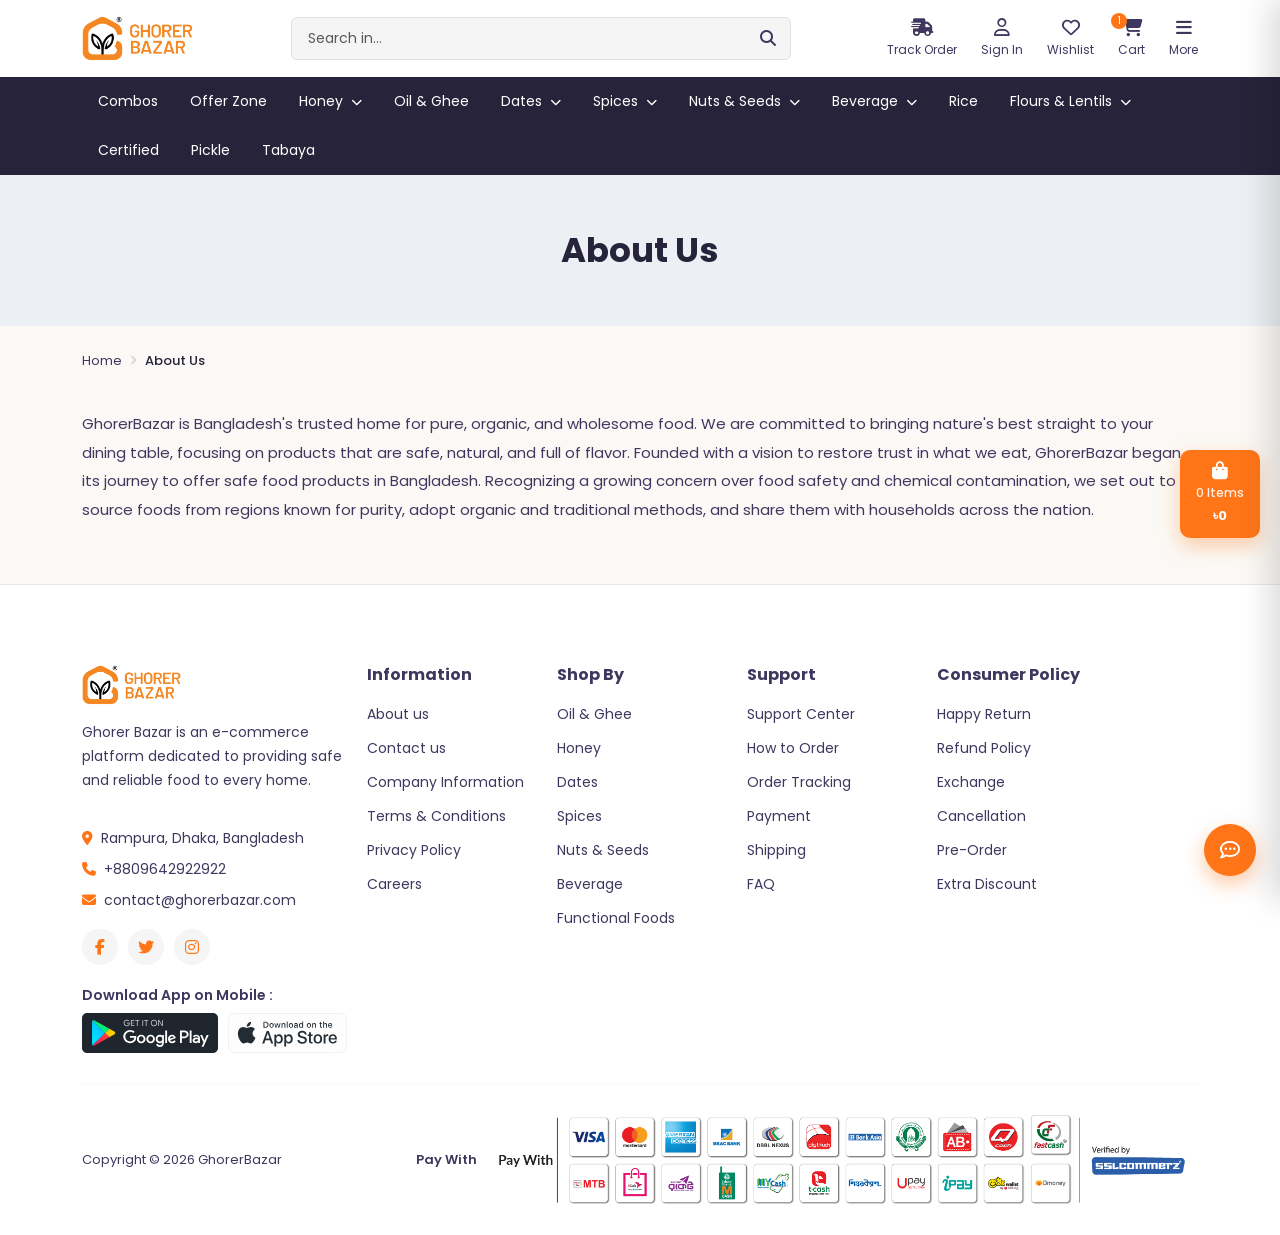
==== about.html @ 3d77c543 "Update footer links and add Terms & Conditions page - Updated footer and product details page to lin" ====
<!DOCTYPE html>
<html lang="en">

<head>

    <meta charset="UTF-8">
    <meta name="viewport" content="width=device-width, initial-scale=1.0">
    <title>GhorerBazar - Organic Food Store"</title>
    <link rel="icon" href="asset/images/logo/favicon.png" type="image/x-icon">


    <!-- ========================================
         Bootstrap CSS
    ========================================= -->

    <link rel="stylesheet" href="asset/css/bootstrap.min.css">


    <!-- ========================================
         Google Font
    ========================================= -->

    <link rel="stylesheet" href="asset/css/font.css">


    <!-- ========================================
         Font Awesome
    ========================================= -->

    <link rel="stylesheet" href="asset/css/all.min.css">


    <!-- ========================================
         Swiper CSS
    ========================================= -->

    <link rel="stylesheet" href="asset/css/swiper-bundle.min.css">



    <!-- ========================================
         Custom CSS
    ========================================= -->

    <link rel="stylesheet" href="asset/css/style.css">

</head>


<body>

    <!-- ========================================
       Header Section Start
    ========================================= -->
    <header class="site-header">

        <!-- Top Row: Logo + Search + Icons -->
        <div class="header-top">
            <div class="container">
                <div class="d-flex align-items-center justify-content-between flex-wrap gap-3 py-3">

                    <!-- Logo -->
                    <a href="index.html" class="logo d-flex align-items-center gap-2">
                        <img src="asset/images/logo/logo.png" alt="Ghorer Bazar Logo" height="45">
                    </a>

                    <!-- Search Bar -->
                    <div class="search-box flex-grow-1">
                        <form class="d-flex">
                            <input type="text" class="form-control" placeholder="Search in...">
                            <button type="submit" class="search-btn">
                                <i class="fa-solid fa-magnifying-glass"></i>
                            </button>
                        </form>
                    </div>

                    <!-- Icon Links -->
                    <div class="header-icons d-flex align-items-center gap-4">

                        <a href="track-order.html" class="icon-link">
                            <i class="fa-solid fa-truck-fast"></i>
                            <span>Track Order</span>
                        </a>

                        <a href="login.html" class="icon-link">
                            <i class="fa-regular fa-user"></i>
                            <span>Sign In</span>
                        </a>

                        <a href="wishlist.html" class="icon-link">
                            <i class="fa-regular fa-heart"></i>
                            <span>Wishlist</span>
                        </a>

                        <a href="cart.html" class="icon-link position-relative">
                            <i class="fa-solid fa-cart-shopping"></i>
                            <span class="cart-count">1</span>
                            <span>Cart</span>
                        </a>

                        <div class="icon-link-dropdown">
                            <a href="#" class="icon-link">
                                <i class="fa-solid fa-bars"></i>
                                <span>More</span>
                            </a>
                            <ul class="more-dropdown-list">
                                <li><a href="about.html">About Us</a></li>
                                <li><a href="faq.html">FAQs</a></li>
                                <li><a href="contact.html">Contact Us</a></li>
                                <li><a href="careers.html">Careers</a></li>
                                <li><a href="tel:8809642922922"><i class="fa-solid fa-phone"></i> Call Us</a></li>
                                <li><a href="https://api.whatsapp.com/send"><i class="fa-brands fa-whatsapp"></i>
                                        WhatsApp</a></li>
                            </ul>
                        </div>

                    </div>

                </div>
            </div>
        </div>

        <!-- Bottom Row: Category Navigation -->
        <nav class="header-nav">
            <div class="container">
                <ul class="nav-menu d-flex align-items-center flex-wrap">

                    <li><a href="combos.html">Combos</a></li>
                    <li><a href="offer-zone.html">Offer Zone</a></li>

                    <li class="dropdown">
                        <a href="honey.html">Honey <i class="fa-solid fa-chevron-down"></i></a>
                        <ul class="dropdown-list">
                            <li><a href="#">Sundarban Honey</a></li>
                            <li><a href="#">Black Seed Honey</a></li>
                            <li><a href="#">Lychee Flower Honey</a></li>
                            <li><a href="#">Sidr Honey</a></li>
                        </ul>
                    </li>

                    <li><a href="oil-ghee.html">Oil & Ghee</a></li>

                    <li class="dropdown">
                        <a href="dates.html">Dates <i class="fa-solid fa-chevron-down"></i></a>
                        <ul class="dropdown-list">
                            <li><a href="#">Medjool</a></li>
                            <li><a href="#">Sukkari</a></li>
                            <li><a href="#">Ajwa</a></li>
                        </ul>
                    </li>

                    <li class="dropdown">
                        <a href="spices.html">Spices <i class="fa-solid fa-chevron-down"></i></a>
                        <ul class="dropdown-list">
                            <li><a href="#">Whole Spices</a></li>
                            <li><a href="#">Basic Spices</a></li>
                        </ul>
                    </li>

                    <li class="dropdown">
                        <a href="nuts-seeds.html">Nuts & Seeds <i class="fa-solid fa-chevron-down"></i></a>
                        <ul class="dropdown-list">
                            <li><a href="#">Nuts</a></li>
                            <li><a href="#">Seeds</a></li>
                        </ul>
                    </li>

                    <li class="dropdown">
                        <a href="beverage.html">Beverage <i class="fa-solid fa-chevron-down"></i></a>
                        <ul class="dropdown-list">
                            <li><a href="#">Tea</a></li>
                            <li><a href="#">Coffee</a></li>
                        </ul>
                    </li>

                    <li><a href="rice.html">Rice</a></li>

                    <li class="dropdown">
                        <a href="flours-lentils.html">Flours & Lentils <i class="fa-solid fa-chevron-down"></i></a>
                        <ul class="dropdown-list">
                            <li><a href="#">Flours</a></li>
                            <li><a href="#">Lentils</a></li>
                        </ul>
                    </li>

                    <li><a href="certified.html">Certified</a></li>
                    <li><a href="pickle.html">Pickle</a></li>
                    <li><a href="tabaya.html">Tabaya</a></li>

                </ul>
            </div>
        </nav>

    </header>
    <!-- ========================================
       Header Section End
    ========================================= -->


  <!-- ========================================
         Main Section Start
    ========================================= -->

     <main>

        <!-- ========================================
       Page Title Banner Start
    ========================================= -->
        <div class="page-title-banner">
            <div class="container">
                <h1>About Us</h1>
            </div>
        </div>
        <!-- ========================================
       Page Title Banner End
    ========================================= -->


        <!-- ========================================
       Breadcrumb Start
    ========================================= -->
        <div class="breadcrumb-bar">
            <div class="container">
                <nav class="breadcrumb-nav">
                    <a href="index.html">Home</a>
                    <i class="fa-solid fa-angle-right"></i>
                    <span>About Us</span>
                </nav>
            </div>
        </div>
        <!-- ========================================
       Breadcrumb End
    ========================================= -->


        <!-- ========================================
       Contact Content Section Start
    ========================================= -->
        <section class="about-section">
            <div class="container">

                <p>GhorerBazar is Bangladesh's trusted home for pure, organic, and wholesome food. We are committed
                    to bringing nature's best straight to your dining table, focusing on products that are safe,
                    natural, and full of flavor. Founded with a vision to restore trust in what we eat, GhorerBazar
                    began its journey to offer safe food products in Bangladesh. Recognizing a growing concern over
                    food safety and chemical contamination, we set out to source foods from regions known for
                    purity, adopt organic and traditional methods, and share them with households across the
                    nation.</p>

            </div>
        </section>
        <!-- ========================================
       Contact Content Section End
    ========================================= -->

    </main>

    <!-- ========================================
         Main Section End
    ========================================= -->


    <!-- ========================================
         Footer Section Start
    ========================================= -->

    <footer class="site-footer">

        <div class="container">
            <div class="footer-main">
                <div class="row g-4">

                    <!-- Company Info -->
                    <div class="col-lg-3 col-md-6">
                        <div class="footer-widget">

                            <a href="index.html" class="footer-logo d-flex align-items-center gap-2">
                                <img src="asset/images/logo/logo.png" alt="Ghorer Bazar Logo" height="40">
                            </a>

                            <p>Ghorer Bazar is an e-commerce platform dedicated to providing safe and reliable food to
                                every home.</p>

                            <ul class="footer-contact">
                                <li><i class="fa-solid fa-location-dot"></i> Rampura, Dhaka, Bangladesh</li>
                                <li><i class="fa-solid fa-phone"></i> +8809642922922</li>
                                <li><i class="fa-solid fa-envelope"></i> contact@ghorerbazar.com</li>
                            </ul>

                            <div class="footer-social">
                                <a href="#"><i class="fa-brands fa-facebook-f"></i></a>
                                <a href="#"><i class="fa-brands fa-twitter"></i></a>
                                <a href="#"><i class="fa-brands fa-instagram"></i></a>
                            </div>

                            <div class="app-download">
                                <h4>Download App on Mobile :</h4>
                                <div class="app-download-links">
                                    <a href="#"><img src="asset/images/footer/google-play.svg" alt="Google Play"></a>
                                    <a href="#"><img src="asset/images/footer/app-store.svg" alt="App Store"></a>
                                </div>
                            </div>

                        </div>
                    </div>

                    <!-- Information -->
                    <div class="col-lg-2 col-md-6 col-6">
                        <div class="footer-widget">
                            <h4>Information</h4>
                            <ul>
                                <li><a href="about.html">About us</a></li>
                                <li><a href="contact.html">Contact us</a></li>
                                <li><a href="company-information.html">Company Information</a></li>
                                <li><a href="terms-conditions.html">Terms & Conditions</a></li>
                                <li><a href="privacy-policy.html">Privacy Policy</a></li>
                                <li><a href="careers.html">Careers</a></li>
                            </ul>
                        </div>
                    </div>

                    <!-- Shop By -->
                    <div class="col-lg-2 col-md-6 col-6">
                        <div class="footer-widget">
                            <h4>Shop By</h4>
                            <ul>
                                <li><a href="oil-ghee.html">Oil & Ghee</a></li>
                                <li><a href="honey.html">Honey</a></li>
                                <li><a href="dates.html">Dates</a></li>
                                <li><a href="spices.html">Spices</a></li>
                                <li><a href="nuts-seeds.html">Nuts & Seeds</a></li>
                                <li><a href="beverage.html">Beverage</a></li>
                                <li><a href="#">Functional Foods</a></li>
                            </ul>
                        </div>
                    </div>

                    <!-- Support -->
                    <div class="col-lg-2 col-md-6 col-6">
                        <div class="footer-widget">
                            <h4>Support</h4>
                            <ul>
                                <li><a href="#">Support Center</a></li>
                                <li><a href="#">How to Order</a></li>
                                <li><a href="track-order.html">Order Tracking</a></li>
                                <li><a href="#">Payment</a></li>
                                <li><a href="#">Shipping</a></li>
                                <li><a href="faq.html">FAQ</a></li>
                            </ul>
                        </div>
                    </div>

                    <!-- Consumer Policy -->
                    <div class="col-lg-3 col-md-6 col-6">
                        <div class="footer-widget">
                            <h4>Consumer Policy</h4>
                            <ul>
                                <li><a href="#">Happy Return</a></li>
                                <li><a href="#">Refund Policy</a></li>
                                <li><a href="#">Exchange</a></li>
                                <li><a href="#">Cancellation</a></li>
                                <li><a href="#">Pre-Order</a></li>
                                <li><a href="#">Extra Discount</a></li>
                            </ul>
                        </div>
                    </div>

                </div>
            </div>

            <hr class="footer-divider">

            <!-- Bottom Bar -->
            <div class="footer-bottom">
                <div class="d-flex align-items-center justify-content-between flex-wrap gap-3">

                    <p>Copyright &copy; 2026 GhorerBazar</p>

                    <div class="d-flex align-items-center gap-2 flex-wrap">
                        <span class="pay-with-text">Pay With</span>
                        <img src="asset/images/footer/sslcommerz.png" alt="Verified by SSLCommerz" class="ssl-badge">
                    </div>

                </div>
            </div>

        </div>

    </footer>

    <!-- ========================================
         Footer Section End
    ========================================= -->


    <!-- ========================================
     Floating Cart Summary (Trigger)
======================================== -->
    <div class="floating-cart" id="floatingCart">
        <button type="button" class="floating-cart-link" id="cartTriggerBtn">
            <i class="fa-solid fa-bag-shopping"></i>
            <span class="floating-cart-count" id="floatingCartCount">0 Items</span>
            <span class="floating-cart-total" id="floatingCartTotal">৳0.00</span>
        </button>
    </div>

    <!-- ========================================
     Cart Offcanvas Sidebar
======================================== -->
    <div class="cart-overlay" id="cartOverlay"></div>

    <div class="cart-offcanvas" id="cartOffcanvas">

        <div class="cart-offcanvas-header">
            <h3><i class="fa-solid fa-bag-shopping"></i> My Cart</h3>
            <button type="button" class="cart-close-btn" id="cartCloseBtn">
                <i class="fa-solid fa-xmark"></i>
            </button>
        </div>

        <div class="cart-offcanvas-body" id="cartItemsContainer">
            <!-- Cart items dynamically render hobe -->
        </div>

        <div class="cart-offcanvas-empty" id="cartEmptyState">
            <i class="fa-solid fa-bag-shopping"></i>
            <p>Your cart is empty</p>
            <span>Add some products to get started</span>
        </div>

        <div class="cart-offcanvas-footer" id="cartFooter">
            <div class="cart-subtotal-row">
                <span>Subtotal</span>
                <span id="cartSubtotal">৳0.00</span>
            </div>
            <a href="checkout.html" class="btn-checkout">Proceed to Checkout</a>
        </div>

    </div>

    <!-- ========================================
     Scroll To Top Button with Progress Ring
======================================== -->
    <button type="button" id="scroll-top" class="scroll-top-btn" aria-label="Scroll to top">
        <svg class="scroll-progress-ring" width="46" height="46" viewBox="0 0 46 46">
            <circle class="scroll-progress-ring__bg" cx="23" cy="23" r="20"></circle>
            <circle class="scroll-progress-ring__fill" cx="23" cy="23" r="20"></circle>
        </svg>
        <i class="fa-solid fa-arrow-up"></i>
    </button>


    <!-- ========================================
     Chat Widget (Message Section)
======================================== -->
    <div class="chat-widget closed" id="chatWidget">

        <!-- Welcome Popup Card -->
        <div class="chat-popup-card hidden" id="chatPopupCard">

            <div class="chat-popup-header">
                <div class="chat-popup-logo">
                    <img src="asset/images/logo/favicon.png" alt="Ghorer Bazar">
                </div>
            </div>

            <div class="chat-popup-body">
                <h3>আসসালামু আলাইকুম, ঘরেরবাজারে স্বাগতম।</h3>
                <p>আপনাকে কিভাবে সহযোগিতা করতে পারি?</p>
            </div>

            <a href="https://api.whatsapp.com/send" target="_blank" class="chat-popup-reply">
                <i class="fa-regular fa-comment-dots"></i>
                <div>
                    <span class="reply-title">মেসেজ করুন।</span>
                    <span class="reply-subtitle">Typically replies in 1 minutes</span>
                </div>
            </a>

            <div class="chat-popup-footer">
                Powered by <strong>Ghorer Bazar Chat</strong>
            </div>

        </div>

        <!-- Toggle Button -->
        <button type="button" class="chat-toggle-btn" id="chatToggleBtn" aria-label="Toggle chat">
            <i class="fa-solid fa-chevron-down chat-icon-close"></i>
            <i class="fa-regular fa-comment-dots chat-icon-open"></i>
        </button>

    </div>

    <!-- ========================================
       Swiper JS (age load korte hobe)
    ========================================= -->
    <script src="asset/js/swiper-bundle.min.js"></script>


    <!-- ========================================
       Bootstrap JS
    ========================================= -->
    <script src="asset/js/bootstrap.bundle.min.js"></script>


    <!-- ========================================
       Custom JS (shob shesh e - karon eta onno library gulo use kore)
    ========================================= -->
    <script src="asset/js/script.js"></script>


</body>

</html>
---- asset/css/font.css ----
@font-face {
    font-family: 'Poppins';
    src: url('../fonts/Poppins-Regular.ttf');
    font-weight: 400;
    font-style: normal;
}

@font-face {
    font-family: 'Poppins';
    src: url('../fonts/Poppins-Medium.ttf');
    font-weight: 500;
    font-style: normal;
}

@font-face {
    font-family: 'Poppins';
    src: url('../fonts/Poppins-SemiBold.ttf');
    font-weight: 600;
    font-style: normal;
}

@font-face {
    font-family: 'Poppins';
    src: url('../fonts/Poppins-Bold.ttf');
    font-weight: 700;
    font-style: normal;
}

@font-face {
    font-family: 'Poppins';
    src: url('../fonts/Poppins-ExtraBold.ttf');
    font-weight: 800;
    font-style: normal;
}
---- asset/css/style.css ----
/* ========================================
   Global Reset
======================================== */

*,
*::before,
*::after {
    margin: 0;
    padding: 0;
    box-sizing: border-box;
}


/* ========================================
   Root Variables
======================================== */

:root {
    --primary-color: #ff7518;
    --primary-hover: #e96810;

    --secondary-color: #40375f;
    --text-color: #40375f;

    --bg-light: #FBF9F5;
    --bg-dark: #27233a;

    --white-color: #ffffff;
    --light-color: #cecece;

    --border-color: #e8e8e8;

    --shadow-light: rgba(39, 35, 58, 0.05);

    --success-color: #4caf82;
    --danger-color: #ff4141;
    --bg-hover: #f5f5f5;
}


/* ========================================
   Body
======================================== */

body {
    font-family: "Poppins", sans-serif;
    background: var(--bg-light);
    color: var(--text-color);
}


/* ========================================
   Common Elements
======================================== */

a {
    text-decoration: none;
}

a:focus {
    text-decoration: none;
}

ul,
li {
    list-style: none;
    margin: 0;
    padding: 0;
}

h1,
h2,
h3,
h4,
h5,
h6,
p {
    font-size: 16px;
    margin: 0;
}

input,
input:focus {
    outline: none;
    border: none;
    box-shadow: none;
}

button,
.btn {
    outline: none;
    border: none;
}


/* ========================================
   Header Section
======================================== */

.site-header {
    position: relative;
    z-index: 100;
}

.header-top {
    background: var(--white-color);
}

.logo img {
    display: block;
}

/* Search Box */
.search-box {
    max-width: 500px;
}

.search-box form {
    position: relative;
    background: var(--bg-hover);
    border-radius: 6px;
}

.search-box .form-control {
    background: transparent;
    padding: 10px 45px 10px 16px;
    font-size: 14px;
}

.search-box .search-btn {
    position: absolute;
    right: 0;
    top: 0;
    height: 100%;
    width: 45px;
    background: transparent;
    color: var(--text-color);
}

/* Header Icons */
.icon-link {
    display: flex;
    flex-direction: column;
    align-items: center;
    gap: 4px;
    color: var(--text-color);
    font-size: 12px;
    white-space: nowrap;
}

.icon-link i {
    font-size: 18px;
}

.icon-link:hover {
    color: var(--primary-color);
}

.cart-count {
    position: absolute;
    top: -6px;
    right: 18px;
    background: var(--primary-color);
    color: var(--white-color);
    font-size: 10px;
    width: 16px;
    height: 16px;
    border-radius: 50%;
    display: flex;
    align-items: center;
    justify-content: center;
}

/* Bottom Nav */
.header-nav {
    background: var(--bg-dark);
}

.nav-menu li {
    position: relative;
}

.nav-menu li a {
    display: block;
    padding: 14px 16px;
    color: var(--white-color);
    font-size: 14px;
    font-weight: 400;
    transition: 0.2s;
}

.nav-menu li a:hover {
    color: var(--primary-color);
}

.nav-menu li a i {
    font-size: 11px;
    margin-left: 4px;
}

/* Dropdown */
.dropdown-list {
    position: absolute;
    top: 100%;
    left: 0;
    min-width: 200px;
    background: var(--white-color);
    box-shadow: 0 10px 20px var(--shadow-light);
    border-radius: 0 0 6px 6px;
    opacity: 0;
    visibility: hidden;
    transform: translateY(10px);
    transition: 0.25s;
    z-index: 10;
}

.dropdown:hover .dropdown-list {
    opacity: 1;
    visibility: visible;
    transform: translateY(0);
}

.dropdown-list li a {
    color: var(--text-color);
    padding: 10px 16px;
}

.dropdown-list li a:hover {
    background: var(--bg-hover);
    color: var(--primary-color);
}


/* More Icon Dropdown */
.icon-link-dropdown {
    position: relative;
}

.more-dropdown-list {
    position: absolute;
    top: 100%;
    right: 0;
    min-width: 180px;
    background: var(--white-color);
    box-shadow: 0 10px 20px var(--shadow-light);
    border-radius: 6px;
    opacity: 0;
    visibility: hidden;
    transform: translateY(10px);
    transition: 0.25s;
    z-index: 20;
    margin-top: 8px;
}

.icon-link-dropdown:hover .more-dropdown-list {
    opacity: 1;
    visibility: visible;
    transform: translateY(0);
}

.more-dropdown-list li a {
    display: block;
    padding: 10px 16px;
    color: var(--text-color);
    font-size: 13px;
}

.more-dropdown-list li a:hover {
    background: var(--bg-hover);
    color: var(--primary-color);
}

.more-dropdown-list li a i {
    margin-right: 6px;
    width: 14px;
}


/* Responsive */
@media (max-width: 991px) {
    .header-icons span {
        display: none;
    }

    .nav-menu {
        overflow-x: auto;
        flex-wrap: nowrap;
    }
}



/* ========================================
   Hero Section
======================================== */

.hero-section {
    padding: 24px 0;
}

.hero-swiper,
.side-banner {
    border-radius: 12px;
    overflow: hidden;
}

.hero-swiper .swiper-slide img,
.side-banner img {
    width: 100%;
    height: 100%;
    object-fit: cover;
    display: block;
}

.hero-swiper,
.side-banner {
    height: 380px;
}

/* Pagination Dots */
.hero-swiper .swiper-pagination-bullet {
    width: 8px;
    height: 8px;
    background: var(--white-color);
    opacity: 0.6;
}

.hero-swiper .swiper-pagination-bullet-active {
    opacity: 1;
    background: var(--primary-color);
    width: 22px;
    border-radius: 4px;
    transition: 0.25s;
}

/* Arrows */
.hero-swiper .swiper-button-prev,
.hero-swiper .swiper-button-next {
    width: 40px;
    height: 40px;
    background: rgba(255, 255, 255, 0.85);
    border-radius: 50%;
    color: var(--secondary-color);
}

.hero-swiper .swiper-button-prev::after,
.hero-swiper .swiper-button-next::after {
    font-size: 16px;
    font-weight: 700;
}

.hero-swiper .swiper-button-prev:hover,
.hero-swiper .swiper-button-next:hover {
    background: var(--primary-color);
    color: var(--white-color);
}

/* Responsive */
@media (max-width: 991px) {
    .hero-swiper {
        height: 280px;
    }

    .side-banner {
        height: 200px;
        margin-top: 12px;
    }
}

/* ========================================
   Featured Categories Section
======================================== */

.categories-section {
    padding: 40px 0;
}

.section-title {
    font-size: 28px;
    font-weight: 600;
    color: var(--secondary-color);
    margin-bottom: 30px;
}


/* Slider Wrapper */

.categories-slider-wrap {
    position: relative;
    width: 100%;
}


/* Swiper */

.categories-swiper {
    width: 100%;
    overflow: hidden;
    padding: 5px;
}


/* Category Card */

.category-card {
    display: flex;
    flex-direction: column;
    align-items: center;
    text-align: center;
    gap: 14px;
    width: 100%;
}

.category-img {
    width: 100%;
    aspect-ratio: 1 / 1;
    background: var(--white-color);
    border-radius: 16px;
    display: flex;
    align-items: center;
    justify-content: center;
    padding: 20px;
    box-shadow: 0 4px 14px var(--shadow-light);
    transition: all 0.25s ease;
}

.category-card:hover .category-img {
    transform: translateY(-4px);
    box-shadow: 0 10px 24px var(--shadow-light);
}

.category-img img {
    width: 100%;
    height: 100%;
    object-fit: contain;
}

.category-name {
    font-size: 15px;
    font-weight: 500;
    color: var(--text-color);
}


/* Navigation Buttons */

.cat-nav-btn {
    position: absolute;
    top: 50%;
    transform: translateY(-50%);
    width: 40px;
    height: 40px;
    border-radius: 50%;
    display: flex;
    align-items: center;
    justify-content: center;
    cursor: pointer;
    z-index: 50;
    transition: all 0.2s ease;
}

.categories-button-prev {
    left: 10px;
    background: var(--white-color);
    color: var(--secondary-color);
    box-shadow: 0 4px 14px var(--shadow-light);
}

.categories-button-next {
    right: 10px;
    background: var(--primary-color);
    color: var(--white-color);
    box-shadow: 0 4px 14px var(--shadow-light);
}

.categories-button-prev:hover {
    background: var(--primary-color);
    color: var(--white-color);
}

.categories-button-next:hover {
    background: var(--primary-hover);
}

.cat-nav-btn.swiper-button-disabled {
    opacity: 0.35;
    cursor: not-allowed;
    pointer-events: none;
}


/* Tablet */

@media (max-width: 991px) {

    .section-title {
        font-size: 24px;
        margin-bottom: 25px;
    }

    .categories-button-prev {
        left: 5px;
    }

    .categories-button-next {
        right: 5px;
    }

}


/* Mobile */

@media (max-width: 767px) {

    .categories-section {
        padding: 30px 0;
    }

    .section-title {
        font-size: 22px;
        margin-bottom: 20px;
    }

    .categories-swiper {
        padding: 3px;
    }

    .cat-nav-btn {
        display: none;
    }

    .category-img {
        padding: 15px;
        border-radius: 12px;
    }

    .category-name {
        font-size: 13px;
    }

}


/* Small Mobile */

@media (max-width: 479px) {

    .category-img {
        padding: 12px;
    }

    .category-name {
        font-size: 12px;
    }

}


/* ========================================
   Top Selling Products Section
======================================== */

.top-selling-section {
    padding: 20px 0 50px;
    background: var(--bg-light);
}

.top-selling-section .section-title {
    font-size: 28px;
    font-weight: 600;
    color: var(--secondary-color);
    margin-bottom: 30px;
}


/* Product Card */

.top-product-card {
    position: relative;
    width: 100%;
    min-height: 300px;
    background: var(--white-color);
    border-radius: 8px;
    display: flex;
    align-items: center;
    padding: 25px 30px;
    overflow: hidden;
    transition: all 0.3s ease;
}

.top-product-card:hover {
    transform: translateY(-3px);
    box-shadow: 0 8px 25px var(--shadow-light);
}


/* Best Selling Badge */

.best-selling {
    position: absolute;
    top: 0;
    right: 0;
    background: var(--danger-color);
    color: var(--white-color);
    font-size: 12px;
    font-weight: 600;
    padding: 5px 9px;
    border-radius: 0 0 0 6px;
}

.best-selling i {
    margin-right: 4px;
}


/* Product Image */

.top-product-image {
    width: 48%;
    height: 230px;
    display: flex;
    align-items: center;
    justify-content: center;
    flex-shrink: 0;
}

.top-product-image img {
    width: 100%;
    height: 100%;
    object-fit: contain;
    display: block;
    transition: transform 0.3s ease;
}

.top-product-card:hover .top-product-image img {
    transform: scale(1.04);
}


/* Product Content */

.top-product-content {
    width: 52%;
    padding-left: 25px;
}

.top-product-content h3 {
    font-size: 20px;
    font-weight: 600;
    color: var(--secondary-color);
    margin-bottom: 10px;
}

.product-price {
    font-size: 19px;
    font-weight: 700;
    color: var(--primary-color);
    margin-bottom: 28px;
}


/* Product Buttons */

.product-buttons {
    display: flex;
    align-items: center;
    gap: 8px;
}

.product-buttons button {
    height: 40px;
    padding: 0 14px;
    border-radius: 6px;
    font-family: inherit;
    font-size: 13px;
    font-weight: 500;
    cursor: pointer;
    transition: all 0.25s ease;
}

.product-buttons button i {
    margin-right: 5px;
}


/* Add To Cart Button */

.add-cart-btn {
    background: var(--white-color);
    color: var(--primary-color);
    border: 1px solid var(--primary-color);
}

.add-cart-btn:hover {
    background: var(--primary-color);
    color: var(--white-color);
}


/* Buy Now Button */

.buy-now-btn {
    background: var(--primary-color);
    color: var(--white-color);
    border: 1px solid var(--primary-color);
}

.buy-now-btn:hover {
    background: var(--primary-hover);
    border-color: var(--primary-hover);
}


/* Large Tablet */

@media (max-width: 1199px) {

    .top-product-card {
        padding: 22px;
    }

    .top-product-image {
        width: 45%;
        height: 210px;
    }

    .top-product-content {
        width: 55%;
        padding-left: 20px;
    }

    .top-product-content h3 {
        font-size: 18px;
    }

    .product-price {
        font-size: 18px;
        margin-bottom: 22px;
    }

    .product-buttons button {
        padding: 0 11px;
    }
}


/* Tablet */

@media (max-width: 991px) {

    .top-selling-section {
        padding: 35px 0 45px;
    }

    .top-selling-section .section-title {
        font-size: 24px;
        margin-bottom: 25px;
    }

    .top-product-card {
        min-height: 280px;
        padding: 20px;
    }

    .top-product-image {
        height: 200px;
    }

    .top-product-content {
        padding-left: 15px;
    }

    .top-product-content h3 {
        font-size: 17px;
    }

    .product-price {
        font-size: 17px;
    }

    .product-buttons {
        flex-wrap: wrap;
    }

}


/* Mobile */

@media (max-width: 767px) {

    .top-selling-section {
        padding: 30px 0 40px;
    }

    .top-selling-section .section-title {
        font-size: 22px;
        margin-bottom: 20px;
    }

    .top-product-card {
        min-height: 240px;
        padding: 18px;
    }

    .top-product-image {
        width: 45%;
        height: 175px;
    }

    .top-product-content {
        width: 55%;
        padding-left: 12px;
    }

    .top-product-content h3 {
        font-size: 16px;
        line-height: 1.4;
        margin-bottom: 8px;
    }

    .product-price {
        font-size: 16px;
        margin-bottom: 18px;
    }

    .product-buttons {
        gap: 5px;
    }

    .product-buttons button {
        height: 36px;
        padding: 0 9px;
        font-size: 11px;
    }

    .product-buttons button i {
        margin-right: 3px;
    }

    .best-selling {
        font-size: 10px;
        padding: 4px 7px;
    }

}


/* Small Mobile */

@media (max-width: 575px) {

    .top-product-card {
        min-height: 220px;
        padding: 15px;
    }

    .top-product-image {
        height: 155px;
    }

    .top-product-content {
        padding-left: 8px;
    }

    .top-product-content h3 {
        font-size: 14px;
    }

    .product-price {
        font-size: 15px;
        margin-bottom: 13px;
    }

    .product-buttons {
        flex-direction: column;
        align-items: stretch;
    }

    .product-buttons button {
        width: 100%;
        height: 34px;
        font-size: 11px;
    }

}


/* Extra Small Mobile */

@media (max-width: 400px) {

    .top-product-card {
        min-height: 210px;
        padding: 12px;
    }

    .top-product-image {
        width: 44%;
        height: 145px;
    }

    .top-product-content {
        width: 56%;
    }

    .top-product-content h3 {
        font-size: 13px;
    }

    .product-price {
        font-size: 14px;
    }

}


/* ========================================
   Our Brands Section
======================================== */

.brands-section {
    padding: 40px 0;
    padding-top: 0px;
}

.brands-header {
    margin-bottom: 12px;
}

.section-title-underline {
    font-size: 22px;
    font-weight: 600;
    color: var(--secondary-color);
    position: relative;
    padding-bottom: 12px;
    margin: 0;
}

.section-title-underline::after {
    content: "";
    position: absolute;
    left: 0;
    bottom: 0;
    width: 40px;
    height: 3px;
    background: var(--primary-color);
}

.see-all-link {
    font-size: 13px;
    font-weight: 600;
    letter-spacing: 0.5px;
    color: var(--primary-color);
    text-decoration: underline;
    display: flex;
    align-items: center;
    gap: 6px;
    padding-bottom: 12px;
}

.see-all-link:hover {
    color: var(--primary-hover);
}

.brands-divider {
    border: none;
    border-top: 1px solid var(--border-color);
    margin: 0 0 24px 0;
}

.brand-card {
    display: flex;
    align-items: center;
    justify-content: center;
    background: var(--white-color);
    border: 1px solid var(--border-color);
    border-radius: 10px;
    height: 100px;
    padding: 20px;
    transition: 0.25s;
}

.brand-card:hover {
    box-shadow: 0 8px 20px var(--shadow-light);
    transform: translateY(-3px);
}

.brand-card img {
    max-width: 100%;
    max-height: 55px;
    object-fit: contain;
}

/* Pagination Dots */
.brands-pagination {
    position: relative;
    margin-top: 24px;
    text-align: center;
}

.brands-pagination .swiper-pagination-bullet {
    width: 8px;
    height: 8px;
    background: var(--light-color);
    opacity: 1;
}

.brands-pagination .swiper-pagination-bullet-active {
    background: var(--primary-color);
    width: 20px;
    border-radius: 4px;
    transition: 0.25s;
}

/* Responsive */
@media (max-width: 767px) {
    .brand-card {
        height: 80px;
    }
}



/* ========================================
   Products Section
======================================== */

.products-section {
    padding: 40px 0;
}

.product-card {
    position: relative;
    background: var(--white-color);
    border: 1px solid var(--border-color);
    border-radius: 10px;
    padding: 16px;
    height: 100%;
    transition: 0.25s;
}

.product-card:hover {
    box-shadow: 0 10px 24px var(--shadow-light);
    transform: translateY(-3px);
}

/* Badge */
.product-badge {
    position: absolute;
    top: 12px;
    left: 12px;
    font-size: 11px;
    font-weight: 600;
    color: var(--white-color);
    padding: 4px 10px;
    border-radius: 4px;
    z-index: 2;
}

.badge-best {
    background: var(--primary-color);
}

.badge-new {
    background: var(--primary-color);
}

/* Image */
.product-img {
    display: block;
    text-align: center;
    margin-bottom: 16px;
    height: 180px;
}

.product-img img {
    max-width: 100%;
    height: 100%;
    object-fit: contain;
}

/* Info */
.product-title {
    font-size: 14px;
    font-weight: 500;
    color: var(--text-color);
    margin-bottom: 8px;
    min-height: 40px;
}

.product-price {
    display: block;
    font-size: 16px;
    font-weight: 700;
    color: var(--primary-color);
    margin-bottom: 14px;
}

/* Add to Cart Button */
.btn-add-cart {
    width: 100%;
    background: transparent;
    border: 1.5px solid var(--primary-color);
    color: var(--primary-color);
    font-size: 13px;
    font-weight: 600;
    padding: 10px;
    border-radius: 6px;
    display: flex;
    align-items: center;
    justify-content: center;
    gap: 8px;
    transition: 0.2s;
}

.btn-add-cart:hover {
    background: var(--primary-color);
    color: var(--white-color);
}

/* Pagination */
.products-pagination {
    position: relative;
    margin-top: 24px;
    text-align: center;
}

.products-pagination .swiper-pagination-bullet {
    width: 8px;
    height: 8px;
    background: var(--light-color);
    opacity: 1;
}

.products-pagination .swiper-pagination-bullet-active {
    background: var(--primary-color);
    width: 20px;
    border-radius: 4px;
    transition: 0.25s;
}


/* ========================================
   Exclusive Combo Deals Section
======================================== */

.combo-section {
    padding: 40px 0;
}

.combo-wrapper {
    background: linear-gradient(135deg, #fdf1e7 0%, #fef8f3 100%);
    border-radius: 16px;
    padding: 30px;
}

.combo-header {
    margin-bottom: 24px;
}

.combo-icon {
    width: 42px;
    height: 42px;
    background: var(--primary-color);
    color: var(--white-color);
    border-radius: 10px;
    display: flex;
    align-items: center;
    justify-content: center;
    font-size: 18px;
}

.combo-title {
    font-size: 22px;
    font-weight: 700;
    color: var(--secondary-color);
}

.btn-view-all {
    background: var(--primary-color);
    color: var(--white-color);
    font-size: 14px;
    font-weight: 600;
    padding: 12px 22px;
    border-radius: 8px;
    display: flex;
    align-items: center;
    gap: 8px;
    transition: 0.2s;
}

.btn-view-all:hover {
    background: var(--primary-hover);
    color: var(--white-color);
}

/* Combo Card */
.combo-card {
    position: relative;
    background: var(--white-color);
    border-radius: 12px;
    padding: 16px;
    height: 100%;
    transition: 0.25s;
}

.combo-card:hover {
    box-shadow: 0 10px 24px var(--shadow-light);
    transform: translateY(-3px);
}

/* Badges */
.combo-badge {
    position: absolute;
    top: 12px;
    font-size: 11px;
    font-weight: 600;
    color: var(--white-color);
    padding: 4px 9px;
    border-radius: 4px;
    z-index: 2;
}

.badge-save {
    left: 12px;
    background: var(--success-color);
}

.badge-offer {
    right: 12px;
    background: var(--primary-color);
}

/* Image */
.combo-img {
    display: block;
    text-align: center;
    margin-bottom: 16px;
    height: 160px;
}

.combo-img img {
    max-width: 100%;
    height: 100%;
    object-fit: contain;
}

/* Info */
.combo-name {
    font-size: 14px;
    font-weight: 600;
    color: var(--secondary-color);
    margin-bottom: 10px;
    min-height: 40px;
    line-height: 1.4;
}

.combo-price {
    display: flex;
    align-items: center;
    gap: 8px;
    margin-bottom: 14px;
}

.price-current {
    font-size: 16px;
    font-weight: 700;
    color: var(--primary-color);
}

.price-old {
    font-size: 13px;
    color: var(--light-color);
    text-decoration: line-through;
}

/* View Details Button */
.btn-view-details {
    display: block;
    width: 100%;
    text-align: center;
    background: var(--primary-color);
    color: var(--white-color);
    font-size: 13px;
    font-weight: 600;
    padding: 10px;
    border-radius: 6px;
    transition: 0.2s;
}

.btn-view-details:hover {
    background: var(--primary-hover);
    color: var(--white-color);
}

/* Responsive */
@media (max-width: 991px) {
    .combo-wrapper {
        padding: 20px;
    }
}

@media (max-width: 575px) {
    .combo-name {
        font-size: 13px;
        min-height: 34px;
    }
}





/* ========================================
   Brand Spotlight Banner Section
======================================== */

.spotlight-section {
    padding: 20px 0 40px;
}

.spotlight-card {
    display: block;
    border-radius: 16px;
    overflow: hidden;
}

.spotlight-card img {
    width: 100%;
    height: auto;
    display: block;
}

/* Pagination Dots */
.spotlight-pagination {
    position: relative;
    margin-top: 20px;
    text-align: center;
}

.spotlight-pagination .swiper-pagination-bullet {
    width: 8px;
    height: 8px;
    background: var(--light-color);
    opacity: 1;
}

.spotlight-pagination .swiper-pagination-bullet-active {
    background: var(--primary-color);
    width: 20px;
    border-radius: 4px;
    transition: 0.25s;
}


/* ========================================
   Just For You Section
======================================== */

.just-for-you-section {
    padding: 40px 0;
}

/* 5-column grid (Bootstrap default e nai, tai custom banai) */
.col-lg-2-4 {
    position: relative;
    width: 100%;
    padding-right: calc(var(--bs-gutter-x) * 0.5);
    padding-left: calc(var(--bs-gutter-x) * 0.5);
}

@media (min-width: 992px) {
    .col-lg-2-4 {
        flex: 0 0 20%;
        max-width: 20%;
    }
}

/* Load More Button */
.btn-load-more {
    margin-top: 30px;
    background: transparent;
    border: 1.5px solid var(--primary-color);
    color: var(--primary-color);
    font-size: 13px;
    font-weight: 700;
    letter-spacing: 0.5px;
    padding: 12px 40px;
    border-radius: 30px;
    transition: 0.2s;
}

.btn-load-more:hover {
    background: var(--primary-color);
    color: var(--white-color);
}

.btn-load-more.is-hidden {
    display: none;
}



/* ========================================
   Customer Reviews Section
======================================== */

.reviews-section {
    padding: 40px 0 50px;
}

.review-card {
    background: var(--white-color);
    border: 1px solid var(--border-color);
    border-radius: 12px;
    padding: 24px;
    height: 100%;
}

.review-text {
    font-size: 14px;
    line-height: 1.7;
    color: var(--text-color);
    margin-bottom: 18px;
    min-height: 75px;
}

.review-stars {
    color: #ffb800;
    font-size: 14px;
    margin-bottom: 18px;
}

.review-stars i {
    margin-right: 2px;
}

/* Author */
.review-author {
    display: flex;
    align-items: center;
    gap: 12px;
}

.review-author img,
.avatar-placeholder {
    width: 44px;
    height: 44px;
    border-radius: 50%;
    object-fit: cover;
    flex-shrink: 0;
}

.avatar-placeholder {
    background: var(--bg-hover);
    color: var(--light-color);
    display: flex;
    align-items: center;
    justify-content: center;
    font-size: 18px;
}

.review-author h4 {
    font-size: 14px;
    font-weight: 600;
    color: var(--secondary-color);
    margin-bottom: 2px;
}

.review-author span {
    font-size: 12px;
    color: var(--light-color);
}

/* Pagination Dots */
.reviews-pagination {
    position: relative;
    margin-top: 30px;
    text-align: center;
}

.reviews-pagination .swiper-pagination-bullet {
    width: 8px;
    height: 8px;
    background: var(--light-color);
    opacity: 1;
}

.reviews-pagination .swiper-pagination-bullet-active {
    background: var(--primary-color);
    width: 20px;
    border-radius: 4px;
    transition: 0.25s;
}

/* Responsive */
@media (max-width: 767px) {
    .review-card {
        padding: 18px;
    }

    .review-text {
        font-size: 13px;
        min-height: auto;
    }
}


/* ========================================
   Breadcrumb
======================================== */



.breadcrumb-nav {
    font-size: 13px;
    color: var(--light-color);
    display: flex;
    align-items: center;
    gap: 8px;
    margin-top: 25px;
    margin-bottom: 0px;
}

.breadcrumb-nav a {
    color: var(--text-color);
    transition: 0.2s;
}

.breadcrumb-nav a:hover {
    color: var(--primary-color);
}

.breadcrumb-nav i {
    font-size: 11px;
}

.breadcrumb-nav span {
    color: var(--bg-dark);
    font-weight: 500;
}


/* ========================================
   Shop Section
======================================== */

.shop-section {
    padding: 30px 0 50px;
}

/* Sidebar */
.shop-sidebar {
    background: var(--white-color);
    border: 1px solid var(--border-color);
    border-radius: 10px;
    overflow: hidden;
}

.filter-widget {
    border-bottom: 1px solid var(--border-color);
    padding: 20px;
}

.filter-widget:last-child {
    border-bottom: none;
}

.filter-widget-header {
    display: flex;
    align-items: center;
    justify-content: space-between;
    cursor: pointer;
    margin-bottom: 4px;
}

.filter-widget-header h4 {
    font-size: 15px;
    font-weight: 600;
    color: var(--secondary-color);
    position: relative;
    padding-bottom: 10px;
}

.filter-widget-header h4::after {
    content: "";
    position: absolute;
    left: 0;
    bottom: 0;
    width: 30px;
    height: 2px;
    background: var(--primary-color);
}

.toggle-icon {
    font-size: 12px;
    color: var(--light-color);
}

.filter-widget-body {
    margin-top: 14px;
}

/* Checkbox */
.filter-checkbox {
    display: flex;
    align-items: center;
    gap: 10px;
    font-size: 13px;
    color: var(--text-color);
    padding: 6px 0;
    cursor: pointer;
}

.filter-checkbox input[type="checkbox"] {
    appearance: none;
    -webkit-appearance: none;
    width: 18px;
    height: 18px;
    border: 1.5px solid var(--border-color);
    border-radius: 4px;
    background: var(--white-color);
    cursor: pointer;
    position: relative;
    flex-shrink: 0;
    transition: 0.2s;
}

.filter-checkbox input[type="checkbox"]:checked {
    background: var(--primary-color);
    border-color: var(--primary-color);
}

.filter-checkbox input[type="checkbox"]:checked::after {
    content: "";
    position: absolute;
    left: 5px;
    top: 1px;
    width: 5px;
    height: 9px;
    border: solid var(--white-color);
    border-width: 0 2px 2px 0;
    transform: rotate(45deg);
}

.filter-checkbox input[type="checkbox"]:hover {
    border-color: var(--primary-color);
}

.price-range-slider {
    position: relative;
    height: 20px;
}

.price-range-track {
    position: absolute;
    top: 50%;
    left: 0;
    width: 100%;
    height: 4px;
    background: var(--border-color);
    border-radius: 3px;
    transform: translateY(-50%);
}

.price-range-fill {
    position: absolute;
    top: 50%;
    height: 4px;
    background: var(--primary-color);
    border-radius: 3px;
    transform: translateY(-50%);
    left: 0%;
    right: 0%;
}

.price-range-slider input[type="range"] {
    position: absolute;
    top: 50%;
    left: 0;
    width: 100%;
    transform: translateY(-50%);
    -webkit-appearance: none;
    appearance: none;
    background: transparent;
    pointer-events: none;
    margin: 0;
}

/* track নিজে transparent থাকবে, কারণ fill আলাদা div দিয়ে হচ্ছে */
.price-range-slider input[type="range"]::-webkit-slider-runnable-track {
    height: 4px;
    background: transparent;
}

.price-range-slider input[type="range"]::-moz-range-track {
    height: 4px;
    background: transparent;
}

.price-range-slider input[type="range"]::-webkit-slider-thumb {
    -webkit-appearance: none;
    width: 16px;
    height: 16px;
    border-radius: 50%;
    background: var(--primary-color);
    cursor: pointer;
    pointer-events: auto;
    margin-top: -6px;
    border: 3px solid var(--white-color);
    box-shadow: 0 0 0 1px var(--primary-color);
}

.price-range-slider input[type="range"]::-moz-range-thumb {
    width: 16px;
    height: 16px;
    border-radius: 50%;
    background: var(--primary-color);
    cursor: pointer;
    pointer-events: auto;
    border: 3px solid var(--white-color);
    box-shadow: 0 0 0 1px var(--primary-color);
}

/* Sort Bar */
.shop-sort-bar {
    background: var(--white-color);
    border: 1px solid var(--border-color);
    border-radius: 10px;
    padding: 16px 20px;
    margin-bottom: 24px;
}

.sort-label {
    font-size: 14px;
    font-weight: 600;
    color: var(--secondary-color);
}

.sort-select {
    border: 1px solid var(--border-color);
    border-radius: 6px;
    padding: 8px 14px;
    font-size: 13px;
    font-family: inherit;
    color: var(--text-color);
    background: var(--white-color);
    min-width: 180px;
}

/* Pagination */
.shop-pagination {
    display: flex;
    align-items: center;
    justify-content: center;
    gap: 8px;
    margin-top: 36px;
}

.page-link {
    width: 38px;
    height: 38px;
    border: 1px solid var(--border-color);
    border-radius: 6px;
    display: flex;
    align-items: center;
    justify-content: center;
    font-size: 13px;
    font-weight: 600;
    color: var(--text-color);
    transition: 0.2s;
}

.page-link:hover,
.page-link.active {
    background: var(--primary-color);
    border-color: var(--primary-color);
    color: var(--white-color);
}

/* Responsive */
@media (max-width: 991px) {
    .shop-sidebar {
        margin-bottom: 24px;
    }
}


/* ========================================
   Footer Section (Updated)
======================================== */

.site-footer {
    background: var(--white-color);
    border-top: 1px solid var(--border-color);
}

.footer-main {
    padding: 50px 0 30px;
    padding-top: 80px;
}

.footer-logo {
    display: inline-flex;
    margin-bottom: 16px;
}

.footer-widget p {
    font-size: 14px;
    line-height: 1.7;
    color: var(--text-color);
    margin-bottom: 35px;
}

.footer-widget h4 {
    color: var(--secondary-color);
    font-size: 16px;
    font-weight: 700;
    margin-bottom: 18px;
}

.footer-widget ul li {
    margin-bottom: 10px;
}

.footer-widget ul li a {
    color: var(--text-color);
    font-size: 14px;
    transition: 0.2s;
}

.footer-widget ul li a:hover {
    color: var(--primary-color);
    padding-left: 3px;
}

.footer-contact {
    margin-bottom: 18px;
}

.footer-contact li {
    display: flex;
    align-items: flex-start;
    gap: 8px;
    font-size: 14px;
    color: var(--text-color);
    line-height: 1.5;
    margin-bottom: 10px;
}

.footer-contact li i {
    color: var(--primary-color);
    margin-top: 3px;
}

/* Social Icons */
.footer-social {
    display: flex;
    gap: 10px;
    margin-bottom: 22px;
}

.footer-social a {
    width: 36px;
    height: 36px;
    border-radius: 50%;
    background: var(--bg-hover);
    color: var(--primary-color);
    display: flex;
    align-items: center;
    justify-content: center;
    transition: 0.2s;
}

.footer-social a:hover {
    background: var(--primary-color);
    color: var(--white-color);
}

/* App Download */
.app-download h4 {
    font-size: 14px;
    font-weight: 600;
    color: var(--secondary-color);
    margin-bottom: 10px;
}

.app-download-links {
    display: flex;
    gap: 10px;
}

.app-download-links img {
    height: 40px;
    display: block;
}

/* Divider */
.footer-divider {
    border: none;
    border-top: 1px solid var(--border-color);
    margin: 0;
}

/* Bottom Bar */
.footer-bottom {
    padding: 18px 0;
}

.footer-bottom p {
    font-size: 13px;
    color: var(--text-color);
}

.pay-with-text {
    font-size: 13px;
    font-weight: 600;
    color: var(--secondary-color);
    white-space: nowrap;
}

.payment-methods-img {
    height: 30px;
    width: auto;
    max-width: 100%;
    object-fit: contain;
}

.ssl-badge {
    max-width: 715px;
    max-height: 115px;
}

/* Responsive */
@media (max-width: 991px) {
    .footer-main {
        padding: 35px 0 20px;
    }
}

@media (max-width: 767px) {
    .footer-bottom .d-flex {
        flex-direction: column;
        align-items: flex-start;
        gap: 10px;
    }

    .payment-methods-img {
        height: 24px;
    }
}




/* ========================================
   Scroll To Top Button
======================================== */

.scroll-top-btn {
    position: fixed;
    bottom: 90px;
    right: 24px;
    width: 46px;
    height: 46px;
    border-radius: 50%;
    background: var(--primary-color);
    color: var(--white-color);
    font-size: 18px;
    display: flex;
    align-items: center;
    justify-content: center;
    box-shadow: 0 8px 20px rgba(255, 117, 24, 0.35);
    cursor: pointer;
    z-index: 999;
    opacity: 0;
    visibility: hidden;
    transform: translateY(15px);
    transition: 0.3s ease;
}




/* ========================================
   Message / Chat Bubble
======================================== */

.chat-bubble-btn {
    position: fixed;
    bottom: 24px;
    right: 24px;
    width: 52px;
    height: 52px;
    border-radius: 50%;
    background: var(--secondary-color);
    color: var(--white-color);
    font-size: 22px;
    display: flex;
    align-items: center;
    justify-content: center;
    box-shadow: 0 8px 20px var(--shadow-light);
    z-index: 999;
    transition: 0.2s;
}

.chat-bubble-btn:hover {
    background: var(--primary-color);
    color: var(--white-color);
    transform: scale(1.05);
}

/* Responsive */
@media (max-width: 767px) {
    .chat-bubble-btn {
        bottom: 16px;
        right: 16px;
        width: 46px;
        height: 46px;
        font-size: 18px;
    }
}


/* ========================================
   Scroll To Top Button with Progress Ring
======================================== */

.scroll-top-btn {
    position: fixed;
    bottom: 90px;
    right: 90px;
    width: 46px;
    height: 46px;
    border-radius: 50%;
    background: var(--white-color);
    color: var(--primary-color);
    font-size: 16px;
    display: flex;
    align-items: center;
    justify-content: center;
    box-shadow: 0 8px 20px var(--shadow-light);
    cursor: pointer;
    z-index: 999;
    opacity: 0;
    visibility: hidden;
    transform: translateY(15px);
    transition: opacity 0.3s ease, visibility 0.3s ease, transform 0.3s ease, background 0.2s;
}

.scroll-top-btn.show {
    opacity: 1;
    visibility: visible;
    transform: translateY(0);
}

.scroll-top-btn:hover {
    background: var(--primary-color);
    color: var(--white-color);
}

.scroll-top-btn:hover .scroll-progress-ring__bg {
    stroke: rgba(255, 255, 255, 0.3);
}

.scroll-top-btn:hover .scroll-progress-ring__fill {
    stroke: var(--white-color);
}

.scroll-top-btn i {
    position: relative;
    z-index: 2;
}

/* Progress Ring */
.scroll-progress-ring {
    position: absolute;
    top: 0;
    left: 0;
    transform: rotate(-90deg);
    z-index: 1;
}

.scroll-progress-ring__bg {
    fill: none;
    stroke: var(--border-color);
    stroke-width: 3;
}

.scroll-progress-ring__fill {
    fill: none;
    stroke: var(--primary-color);
    stroke-width: 3;
    stroke-linecap: round;
    stroke-dasharray: 125.6;
    stroke-dashoffset: 125.6;
    transition: stroke-dashoffset 0.1s linear, stroke 0.2s;
}

/* Responsive */
@media (max-width: 767px) {
    .scroll-top-btn {
        bottom: 80px;
        right: 70px;
        width: 40px;
        height: 40px;
        font-size: 14px;
    }

    .scroll-progress-ring {
        width: 40px;
        height: 40px;
    }

    .scroll-progress-ring__bg,
    .scroll-progress-ring__fill {
        cx: 20;
        cy: 20;
        r: 17;
    }

    .scroll-progress-ring__fill {
        stroke-dasharray: 106.8;
        stroke-dashoffset: 106.8;
    }
}


/* ========================================
   Chat Widget (Message Section)
======================================== */

.chat-widget {
    position: fixed;
    bottom: 24px;
    right: 24px;
    z-index: 999;
    display: flex;
    flex-direction: column;
    align-items: flex-end;
    gap: 14px;
}

/* Welcome Popup Card */
.chat-popup-card {
    width: 300px;
    background: linear-gradient(160deg, #ff8a3d 0%, var(--primary-color) 55%, #e85d04 100%);
    border-radius: 18px;
    box-shadow: 0 20px 40px rgba(255, 117, 24, 0.35);
    overflow: hidden;
    transform-origin: bottom right;
    transition: 0.3s ease;
}

.chat-popup-card.hidden {
    opacity: 0;
    visibility: hidden;
    transform: scale(0.9) translateY(10px);
}

.chat-popup-header {
    padding: 20px 20px 0;
}

.chat-popup-logo {
    width: 42px;
    height: 42px;
    background: rgba(255, 255, 255, 0.15);
    border-radius: 10px;
    display: flex;
    align-items: center;
    justify-content: center;
}

.chat-popup-logo img {
    width: 26px;
    height: 26px;
    object-fit: contain;
}

.chat-popup-body {
    padding: 16px 20px 24px;
}

.chat-popup-body h3 {
    color: var(--white-color);
    font-size: 17px;
    font-weight: 600;
    line-height: 1.5;
    margin-bottom: 12px;
}

.chat-popup-body p {
    color: rgba(255, 255, 255, 0.9);
    font-size: 14px;
    line-height: 1.5;
}

.chat-popup-reply {
    display: flex;
    align-items: center;
    gap: 12px;
    background: var(--white-color);
    margin: 0 16px 16px;
    padding: 12px 14px;
    border-radius: 12px;
    box-shadow: 0 6px 16px rgba(0, 0, 0, 0.1);
    transition: 0.2s;
}

.chat-popup-reply:hover {
    transform: translateY(-2px);
    box-shadow: 0 10px 20px rgba(0, 0, 0, 0.15);
}

.chat-popup-reply i {
    width: 34px;
    height: 34px;
    flex-shrink: 0;
    background: var(--bg-hover);
    color: var(--primary-color);
    border-radius: 50%;
    display: flex;
    align-items: center;
    justify-content: center;
    font-size: 16px;
}

.reply-title {
    display: block;
    font-size: 13px;
    font-weight: 600;
    color: var(--secondary-color);
}

.reply-subtitle {
    display: block;
    font-size: 11px;
    color: var(--light-color);
    margin-top: 2px;
}

.chat-popup-footer {
    text-align: center;
    font-size: 10px;
    color: rgba(255, 255, 255, 0.75);
    padding-bottom: 12px;
}

.chat-popup-footer strong {
    color: var(--white-color);
}

/* Toggle Button */
.chat-toggle-btn {
    width: 52px;
    height: 52px;
    border-radius: 50%;
    background: var(--primary-color);
    color: var(--white-color);
    font-size: 20px;
    display: flex;
    align-items: center;
    justify-content: center;
    box-shadow: 0 8px 20px rgba(255, 117, 24, 0.4);
    cursor: pointer;
    transition: 0.2s;
    flex-shrink: 0;
}

.chat-toggle-btn:hover {
    background: var(--primary-hover);
    transform: scale(1.05);
}

.chat-icon-open {
    display: none;
}

.chat-widget.closed .chat-icon-close {
    display: none;
}

.chat-widget.closed .chat-icon-open {
    display: block;
}

/* Responsive */
@media (max-width: 480px) {
    .chat-widget {
        right: 14px;
        bottom: 14px;
    }

    .chat-popup-card {
        width: calc(100vw - 28px);
        max-width: 300px;
    }

    .chat-toggle-btn {
        width: 46px;
        height: 46px;
        font-size: 17px;
    }
}


/* ========================================
   Floating Cart Trigger
======================================== */

.floating-cart {
    position: fixed;
    top: 50%;
    right: 20px;
    z-index: 998;
}

.floating-cart-link {
    display: flex;
    flex-direction: column;
    align-items: center;
    gap: 4px;
    background: var(--primary-color);
    color: var(--white-color);
    padding: 12px 16px;
    border-radius: 10px;
    box-shadow: 0 8px 20px rgba(255, 117, 24, 0.35);
    transition: 0.2s;
    min-width: 80px;
    text-align: center;
    font-family: inherit;
    cursor: pointer;
}

.floating-cart-link:hover {
    background: var(--primary-hover);
    transform: translateY(-2px);
}

.floating-cart-link i {
    font-size: 18px;
}

.floating-cart-count {
    font-size: 12px;
    font-weight: 500;
    opacity: 0.9;
}

.floating-cart-total {
    font-size: 13px;
    font-weight: 700;
}

@media (max-width: 767px) {
    .floating-cart {
        top: auto;
        bottom: 90px;
        right: 14px;
    }

    .floating-cart-link {
        padding: 10px 12px;
        min-width: 65px;
    }
}


/* ========================================
   Cart Offcanvas Sidebar
======================================== */

.cart-overlay {
    position: fixed;
    inset: 0;
    background: rgba(39, 35, 58, 0.5);
    z-index: 1000;
    opacity: 0;
    visibility: hidden;
    transition: 0.3s ease;
}

.cart-overlay.active {
    opacity: 1;
    visibility: visible;
}

.cart-offcanvas {
    position: fixed;
    top: 0;
    right: 0;
    height: 100%;
    width: 400px;
    max-width: 90vw;
    background: var(--white-color);
    z-index: 1001;
    display: flex;
    flex-direction: column;
    transform: translateX(100%);
    transition: transform 0.35s ease;
    box-shadow: -10px 0 30px rgba(0, 0, 0, 0.15);
}

.cart-offcanvas.active {
    transform: translateX(0);
}

/* Header */
.cart-offcanvas-header {
    display: flex;
    align-items: center;
    justify-content: space-between;
    padding: 20px 24px;
    border-bottom: 1px solid var(--border-color);
}

.cart-offcanvas-header h3 {
    font-size: 18px;
    font-weight: 600;
    color: var(--secondary-color);
    display: flex;
    align-items: center;
    gap: 10px;
}

.cart-offcanvas-header h3 i {
    color: var(--primary-color);
    font-size: 16px;
}

.cart-close-btn {
    width: 34px;
    height: 34px;
    border-radius: 50%;
    background: var(--bg-hover);
    color: var(--text-color);
    display: flex;
    align-items: center;
    justify-content: center;
    transition: 0.2s;
    cursor: pointer;
}

.cart-close-btn:hover {
    background: var(--primary-color);
    color: var(--white-color);
}

/* Body / Items List */
.cart-offcanvas-body {
    flex: 1;
    overflow-y: auto;
    padding: 16px 24px;
}

.cart-item {
    display: flex;
    gap: 14px;
    padding: 16px 0;
    border-bottom: 1px solid var(--border-color);
}

.cart-item:first-child {
    padding-top: 4px;
}

.cart-item-img {
    width: 70px;
    height: 70px;
    flex-shrink: 0;
    background: var(--bg-hover);
    border-radius: 10px;
    display: flex;
    align-items: center;
    justify-content: center;
    padding: 8px;
}

.cart-item-img img {
    width: 100%;
    height: 100%;
    object-fit: contain;
}

.cart-item-info {
    flex: 1;
    display: flex;
    flex-direction: column;
    justify-content: space-between;
}

.cart-item-title {
    font-size: 13px;
    font-weight: 500;
    color: var(--secondary-color);
    line-height: 1.4;
    margin-bottom: 6px;
}

.cart-item-price {
    font-size: 14px;
    font-weight: 700;
    color: var(--primary-color);
}

.cart-item-bottom-row {
    display: flex;
    align-items: center;
    justify-content: space-between;
    margin-top: 8px;
}

/* Quantity Stepper */
.qty-stepper {
    display: flex;
    align-items: center;
    border: 1px solid var(--border-color);
    border-radius: 6px;
    overflow: hidden;
}

.qty-stepper button {
    width: 26px;
    height: 26px;
    background: var(--bg-hover);
    color: var(--text-color);
    font-size: 12px;
    display: flex;
    align-items: center;
    justify-content: center;
    cursor: pointer;
    transition: 0.15s;
}

.qty-stepper button:hover {
    background: var(--primary-color);
    color: var(--white-color);
}

.qty-stepper span {
    width: 30px;
    text-align: center;
    font-size: 13px;
    font-weight: 600;
    color: var(--secondary-color);
}

/* Remove Button */
.cart-item-remove {
    width: 28px;
    height: 28px;
    border-radius: 50%;
    background: transparent;
    color: var(--light-color);
    font-size: 13px;
    display: flex;
    align-items: center;
    justify-content: center;
    cursor: pointer;
    transition: 0.2s;
}

.cart-item-remove:hover {
    background: rgba(255, 65, 65, 0.1);
    color: var(--danger-color);
}

/* Empty State */
.cart-offcanvas-empty {
    display: none;
    flex: 1;
    flex-direction: column;
    align-items: center;
    justify-content: center;
    text-align: center;
    padding: 40px 24px;
}

.cart-offcanvas-empty.active {
    display: flex;
}

.cart-offcanvas-empty i {
    font-size: 42px;
    color: var(--border-color);
    margin-bottom: 16px;
}

.cart-offcanvas-empty p {
    font-size: 15px;
    font-weight: 600;
    color: var(--secondary-color);
    margin-bottom: 6px;
}

.cart-offcanvas-empty span {
    font-size: 13px;
    color: var(--light-color);
}

/* Footer */
.cart-offcanvas-footer {
    padding: 18px 24px 22px;
    border-top: 1px solid var(--border-color);
}

.cart-subtotal-row {
    display: flex;
    align-items: center;
    justify-content: space-between;
    margin-bottom: 16px;
    font-size: 15px;
    font-weight: 600;
    color: var(--secondary-color);
}

.cart-subtotal-row span:last-child {
    color: var(--primary-color);
    font-size: 18px;
    font-weight: 700;
}

.btn-checkout {
    display: block;
    width: 100%;
    text-align: center;
    background: var(--primary-color);
    color: var(--white-color);
    font-size: 14px;
    font-weight: 600;
    padding: 14px;
    border-radius: 8px;
    transition: 0.2s;
}

.btn-checkout:hover {
    background: var(--primary-hover);
    color: var(--white-color);
}

/* Responsive */
@media (max-width: 480px) {
    .cart-offcanvas {
        width: 100%;
        max-width: 100vw;
    }
}




/* ========================================
   Product Details Section
======================================== */

.product-details-section {
    padding: 30px 0 50px;
}

.product-details-wrap {
    background: var(--white-color);
    border-radius: 12px;
    padding: 30px;
    box-shadow: 0 4px 14px var(--shadow-light);
}

/* Gallery */
.product-gallery {
    display: flex;
    gap: 14px;
}

.gallery-thumbs {
    display: flex;
    flex-direction: column;
    gap: 10px;
    width: 80px;
    flex-shrink: 0;
}

.thumb-item {
    width: 80px;
    height: 80px;
    border: 1.5px solid var(--border-color);
    border-radius: 8px;
    padding: 6px;
    cursor: pointer;
    transition: 0.2s;
    position: relative;
}

.thumb-item img {
    width: 100%;
    height: 100%;
    object-fit: contain;
    display: block;
}

.thumb-item:hover {
    border-color: var(--primary-color);
}

.thumb-item.active {
    border-color: var(--primary-color);
}

.thumb-item.active::after {
    content: "\f00c";
    font-family: "Font Awesome 6 Free";
    font-weight: 900;
    position: absolute;
    top: -6px;
    right: 40%;
    width: 18px;
    height: 18px;
    background: var(--primary-color);
    color: var(--white-color);
    border-radius: 50%;
    font-size: 9px;
    display: flex;
    align-items: center;
    justify-content: center;
    top: 40%;
}

.gallery-main {
    position: relative;
    flex: 1;
    height: 480px;

    border: 1px solid var(--border-color);
    border-radius: 10px;
    display: flex;
    align-items: center;
    justify-content: center;
    overflow: hidden;
}

.gallery-main img {
    max-width: 80%;
    max-height: 90%;
    object-fit: contain;
}

.gallery-nav {
    position: absolute;
    top: 50%;
    transform: translateY(-50%);
    width: 34px;
    height: 34px;
    border-radius: 50%;
    background: var(--white-color);
    color: var(--secondary-color);
    display: flex;
    align-items: center;
    justify-content: center;
    box-shadow: 0 4px 10px var(--shadow-light);
    cursor: pointer;
    transition: 0.2s;
    z-index: 2;
}

.gallery-nav:hover {
    background: var(--primary-color);
    color: var(--white-color);
}

.gallery-prev {
    left: 14px;
}

.gallery-next {
    right: 14px;
}

/* Info */
.product-details-info {
    padding-top: 6px;
}

.pd-title {
    font-size: 26px;
    font-weight: 500;
    color: var(--secondary-color);
    margin-bottom: 12px;
}

.pd-price {
    font-size: 24px;
    font-weight: 600;
    color: var(--primary-color);
}

.pd-divider {
    border: none;
    border-top: 1px solid var(--border-color);
    margin: 18px 0;
}

.pd-qty-row {
    display: flex;
    align-items: center;
    gap: 16px;
    margin-bottom: 22px;
}

.pd-qty-label {
    font-size: 14px;
    font-weight: 600;
    color: var(--secondary-color);
}

.pd-qty-stepper button {
    width: 34px;
    height: 34px;
    font-size: 15px;
}

.pd-qty-stepper span {
    width: 44px;
    font-size: 15px;
}

/* Action Buttons */
.pd-actions {
    display: grid;
    grid-template-columns: 1fr 1fr;
    gap: 12px;
    margin-bottom: 24px;
}

.pd-btn {
    display: flex;
    align-items: center;
    justify-content: center;
    gap: 8px;
    height: 46px;
    border-radius: 8px;
    font-size: 14px;
    font-weight: 600;
    letter-spacing: 0.3px;
    color: var(--white-color);
    transition: 0.2s;
}

.pd-btn-cart {
    background: var(--primary-color);
}

.pd-btn-cart:hover {
    background: var(--primary-hover);
    color: var(--white-color);
}

.pd-btn-buy {
    background: var(--secondary-color);
}

.pd-btn-buy:hover {
    background: #322a4d;
    color: var(--white-color);
}

.pd-btn-whatsapp {
    background: var(--success-color);
}

.pd-btn-whatsapp:hover {
    background: #3d9b6c;
    color: var(--white-color);
}

.pd-btn-call {
    background: #1e3f8f;
}

.pd-btn-call:hover {
    background: #16306e;
    color: var(--white-color);
}

/* Brand Box */
.pd-brand-box {
    display: inline-flex;
    align-items: center;
    gap: 10px;
    border: 1px solid var(--border-color);
    border-radius: 8px;
    padding: 10px 16px;
    font-size: 13px;
    color: var(--text-color);
}

.pd-brand-box img {
    height: 20px;
    object-fit: contain;
}

.pd-brand-box strong {
    color: var(--secondary-color);
}

/* Responsive */
@media (max-width: 991px) {
    .gallery-main {
        height: 380px;
    }
}

@media (max-width: 767px) {
    .product-details-wrap {
        padding: 18px;
    }

    .product-gallery {
        flex-direction: column-reverse;
    }

    .gallery-thumbs {
        flex-direction: row;
        width: 100%;
        overflow-x: auto;
    }

    .gallery-main {
        height: 300px;
    }

    .pd-title {
        font-size: 20px;
    }

    .pd-price {
        font-size: 20px;
    }

    .pd-actions {
        grid-template-columns: 1fr;
    }
}


/* ========================================
   Product Tabs Section (Description / Reviews)
======================================== */

.product-tabs-section {
    padding: 0 0 50px;
}

/* Tab Buttons Bar */
.pd-tabs-nav {
    display: flex;
    gap: 10px;
    background: var(--white-color);
    border-radius: 12px;
    padding: 16px 20px;
    box-shadow: 0 4px 14px var(--shadow-light);
    margin-bottom: 20px;
}

.pd-tab-btn {
    background: var(--bg-hover);
    color: var(--text-color);
    font-size: 14px;
    font-weight: 600;
    padding: 10px 20px;
    border-radius: 8px;
    transition: 0.2s;
    cursor: pointer;
}

.pd-tab-btn:hover {
    background: var(--border-color);
}

.pd-tab-btn.active {
    background: var(--primary-color);
    color: var(--white-color);
}

/* Tab Content Card */
.pd-tab-content {
    display: none;
    background: var(--white-color);
    border-radius: 12px;
    padding: 30px;
    box-shadow: 0 4px 14px var(--shadow-light);
}

.pd-tab-content.active {
    display: block;
}

.pd-tab-title {
    font-size: 18px;
    font-weight: 700;
    color: var(--secondary-color);
    position: relative;
    padding-bottom: 12px;
    margin-bottom: 20px;
}

.pd-tab-title::after {
    content: "";
    position: absolute;
    left: 0;
    bottom: 0;
    width: 40px;
    height: 3px;
    background: var(--primary-color);
}

.pd-tab-content p {
    font-size: 14px;
    line-height: 1.8;
    color: var(--text-color);
    margin-bottom: 16px;
}

.pd-tab-list {
    margin: 0 0 16px 0;
    padding-left: 20px;
}

.pd-tab-list li {
    list-style: disc;
    font-size: 14px;
    line-height: 1.9;
    color: var(--text-color);
}

/* Review Item */
.pd-review-item {
    padding-bottom: 20px;
    border-bottom: 1px solid var(--border-color);
}

.pd-review-item:last-child {
    border-bottom: none;
    padding-bottom: 0;
}

.pd-review-text {
    font-size: 14px;
    line-height: 1.7;
    color: var(--text-color);
    margin: 12px 0 16px;
}

/* Responsive */
@media (max-width: 767px) {
    .pd-tabs-nav {
        padding: 12px;
        gap: 8px;
        overflow-x: auto;
    }

    .pd-tab-btn {
        white-space: nowrap;
        padding: 9px 16px;
        font-size: 13px;
    }

    .pd-tab-content {
        padding: 20px;
    }
}



/* ========================================
   Product Reviews Tab - Rating Summary & Form
======================================== */

/* Rating Summary (Left) */
.rating-score-row {
    display: flex;
    align-items: center;
    gap: 14px;
    margin-bottom: 20px;
}

.rating-score-number {
    font-size: 40px;
    font-weight: 700;
    color: var(--secondary-color);
    line-height: 1;
}

.rating-score-info {
    display: flex;
    flex-direction: column;
    gap: 4px;
}

.rating-score-label {
    font-size: 13px;
    color: var(--text-color);
}

.rating-count-text {
    font-size: 12px;
    color: var(--light-color);
    margin-left: 6px;
}

.rating-recommend-row {
    display: flex;
    align-items: center;
    gap: 10px;
    margin-bottom: 20px;
    font-size: 15px;
}

.recommend-percent {
    font-weight: 700;
    color: var(--secondary-color);
}

.recommend-label {
    font-size: 13px;
    color: var(--text-color);
}

.recommend-label span {
    color: var(--light-color);
}

.rating-bars {
    display: flex;
    flex-direction: column;
    gap: 10px;
}

.rating-bar-row {
    display: flex;
    align-items: center;
    gap: 10px;
}

.rating-bar-stars {
    font-size: 10px;
    color: #ffb800;
    white-space: nowrap;
    width: 65px;
    flex-shrink: 0;
}

.rating-bar-track {
    flex: 1;
    height: 6px;
    background: var(--border-color);
    border-radius: 4px;
    overflow: hidden;
}

.rating-bar-fill {
    height: 100%;
    background: var(--secondary-color);
    border-radius: 4px;
}

.rating-bar-percent {
    font-size: 12px;
    color: var(--light-color);
    width: 34px;
    text-align: right;
    flex-shrink: 0;
}

/* Review Form (Right) */
.review-form-wrap {
    height: 100%;
}

.review-form-note {
    font-size: 13px;
    color: var(--light-color);
    margin-bottom: 20px;
}

.review-form-label {
    display: block;
    font-size: 13px;
    font-weight: 600;
    color: var(--secondary-color);
    margin-bottom: 10px;
}

.review-textarea {
    width: 100%;
    min-height: 100px;
    border: 1px solid var(--border-color);
    border-radius: 8px;
    padding: 14px 16px;
    font-family: inherit;
    font-size: 13px;
    color: var(--text-color);
    resize: vertical;
    margin-bottom: 20px;
    outline: none;
    transition: 0.2s;
}

.review-textarea:focus {
    border-color: var(--primary-color);
}

/* Upload Box */
.review-upload-box {
    border: 2px dashed var(--primary-color);
    background: #f2f6ff;
    border-radius: 10px;
    padding: 30px 20px;
    text-align: center;
    cursor: pointer;
    transition: 0.2s;
    margin-bottom: 20px;
}

.review-upload-box:hover,
.review-upload-box.dragover {
    background: #e6edff;
    border-color: var(--primary-hover);
}

.review-upload-box i {
    font-size: 26px;
    color: #4a7dfc;
    margin-bottom: 10px;
    display: block;
}

.review-upload-box p {
    font-size: 14px;
    font-weight: 600;
    color: var(--secondary-color);
    margin-bottom: 4px;
}

.review-upload-box span {
    font-size: 12px;
    color: var(--light-color);
}

/* Bottom Row: Rating select + Submit */
.review-form-bottom-row {
    display: flex;
    align-items: flex-end;
    justify-content: space-between;
    gap: 20px;
    flex-wrap: wrap;
}

.review-rating-select-wrap {
    flex: 1;
    min-width: 200px;
}

.review-rating-select {
    width: 100%;
    max-width: 320px;
    border: 1px solid var(--border-color);
    border-radius: 8px;
    padding: 10px 14px;
    font-family: inherit;
    font-size: 13px;
    color: var(--text-color);
    background: var(--white-color);
}

.btn-submit-review {
    background: var(--secondary-color);
    color: var(--white-color);
    font-size: 13px;
    font-weight: 700;
    letter-spacing: 0.5px;
    padding: 13px 26px;
    border-radius: 8px;
    transition: 0.2s;
    white-space: nowrap;
}

.btn-submit-review:hover {
    background: #322a4d;
}

/* Review List */
.pd-review-list {
    margin-top: 40px;
    padding-top: 30px;
    border-top: 1px solid var(--border-color);
}

.pd-review-author-row {
    display: flex;
    align-items: flex-start;
    gap: 12px;
    margin-bottom: 12px;
}

.pd-review-avatar {
    width: 44px;
    height: 44px;
    border-radius: 50%;
    object-fit: cover;
    flex-shrink: 0;
}

.pd-review-name {
    font-size: 15px;
    font-weight: 700;
    color: var(--primary-color);
    margin-bottom: 4px;
}

.pd-review-date {
    font-size: 12px;
    font-weight: 400;
    color: var(--light-color);
    margin-left: 8px;
}

/* Responsive */
@media (max-width: 991px) {
    .rating-summary {
        margin-bottom: 10px;
    }
}

@media (max-width: 575px) {
    .review-form-bottom-row {
        flex-direction: column;
        align-items: stretch;
    }

    .btn-submit-review {
        width: 100%;
    }
}



.review-image-preview {
    display: flex;
    gap: 10px;
    flex-wrap: wrap;
    margin-bottom: 20px;
}

.review-preview-item {
    position: relative;
    width: 70px;
    height: 70px;
    border-radius: 8px;
    overflow: hidden;
    border: 1px solid var(--border-color);
}

.review-preview-item img {
    width: 100%;
    height: 100%;
    object-fit: cover;
    display: block;
}

.review-preview-remove {
    position: absolute;
    top: 2px;
    right: 2px;
    width: 18px;
    height: 18px;
    border-radius: 50%;
    background: rgba(0, 0, 0, 0.6);
    color: var(--white-color);
    display: flex;
    align-items: center;
    justify-content: center;
    font-size: 10px;
    cursor: pointer;
}



/* ========================================
   Page Title Banner
======================================== */

.page-title-banner {
    background: #eceff3;
    padding: 55px 0;
    text-align: center;
}

.page-title-banner h1 {
    font-size: 34px;
    font-weight: 700;
    color: var(--bg-dark);
}

@media (max-width: 767px) {
    .page-title-banner {
        padding: 35px 0;
    }

    .page-title-banner h1 {
        font-size: 26px;
    }
}


/* ========================================
   Contact Us Page
======================================== */

.contact-section {
    padding: 40px 0 60px;
}

.contact-intro {
    max-width: 720px;
    margin-bottom: 30px;
}

.contact-intro h3 {
    font-size: 18px;
    font-weight: 700;
    color: var(--secondary-color);
    margin-bottom: 12px;
}

.contact-intro p {
    font-size: 14px;
    line-height: 1.8;
    color: var(--text-color);
}

.contact-info-block {
    margin-bottom: 26px;
}

.contact-info-block p {
    font-size: 15px;
    line-height: 2;
    color: var(--text-color);
    display: flex;
    align-items: center;
    gap: 10px;
}

.contact-info-block p i {
    color: var(--primary-color);
    width: 18px;
    text-align: center;
}

.contact-block-title {
    font-weight: 700;
    color: var(--secondary-color);
    margin-bottom: 4px;
}

@media (max-width: 767px) {
    .contact-section {
        padding: 30px 0 45px;
    }

    .contact-info-block p {
        font-size: 14px;
    }
}



/* ========================================
   About Us Page
======================================== */

.about-section {
    padding: 40px 0 60px;
}

.about-section p {
    font-size: 15px;
    line-height: 1.9;
    color: var(--text-color);
    max-width: 1400px;
}

@media (max-width: 767px) {
    .about-section {
        padding: 30px 0 45px;
    }

    .about-section p {
        font-size: 14px;
        line-height: 1.8;
    }
}




/* ========================================
   Company Information Page
======================================== */

.company-info-section {
    padding: 40px 0 60px;
}

.company-info-line {
    font-size: 15px;
    line-height: 1.9;
    color: var(--text-color);
    margin-bottom: 22px;
}

.company-info-line strong {
    color: var(--secondary-color);
}

@media (max-width: 767px) {
    .company-info-section {
        padding: 30px 0 45px;
    }

    .company-info-line {
        font-size: 14px;
        margin-bottom: 18px;
    }
}




/* ========================================
   Terms & Conditions / Legal Pages
======================================== */

.terms-section {
    padding: 40px 0 60px;
}

.terms-main-title {
    font-size: 20px;
    font-weight: 700;
    color: var(--secondary-color);
    margin-bottom: 6px;
}

.terms-updated {
    font-size: 13px;
    color: var(--light-color);
    font-style: italic;
    margin-bottom: 24px;
}

.terms-section p {
    font-size: 14px;
    line-height: 1.85;
    color: var(--text-color);
    margin-bottom: 16px;
    max-width: 1400px;
}

.terms-section h4 {
    font-size: 16px;
    font-weight: 700;
    color: var(--secondary-color);
    margin-top: 30px;
    margin-bottom: 12px;
    position: relative;
    padding-bottom: 10px;
}

.terms-section h4::after {
    content: "";
    position: absolute;
    left: 0;
    bottom: 0;
    width: 32px;
    height: 2px;
    background: var(--primary-color);
}

.terms-list {
    margin: 0 0 16px 0;
    padding-left: 20px;
}

.terms-list li {
    list-style: disc;
    font-size: 14px;
    line-height: 1.9;
    color: var(--text-color);
    margin-bottom: 8px;
}

.terms-contact-list {
    list-style: none;
    padding-left: 0;
}

.terms-contact-list li {
    list-style: none;
    display: flex;
    align-items: center;
    gap: 10px;
}

.terms-contact-list li i {
    color: var(--primary-color);
    width: 16px;
    text-align: center;
}

@media (max-width: 767px) {
    .terms-section {
        padding: 30px 0 45px;
    }

    .terms-main-title {
        font-size: 18px;
    }

    .terms-section p,
    .terms-list li {
        font-size: 13px;
    }

    .terms-section h4 {
        font-size: 15px;
        margin-top: 24px;
    }
}



/* ========================================
   About Us Page
======================================== */

.about-section {
    padding: 40px 0 60px;
}

.about-section p {
    font-size: 15px;
    line-height: 1.9;
    color: var(--text-color);
    max-width: 1400px;
}

.about-section p + p {
    margin-top: 16px;
}

.careers-heading {
    font-size: 20px;
    font-weight: 700;
    color: var(--secondary-color);
    margin-bottom: 16px;
}

@media (max-width: 767px) {
    .about-section {
        padding: 30px 0 45px;
    }

    .about-section p {
        font-size: 14px;
        line-height: 1.8;
    }

    .careers-heading {
        font-size: 18px;
    }
}
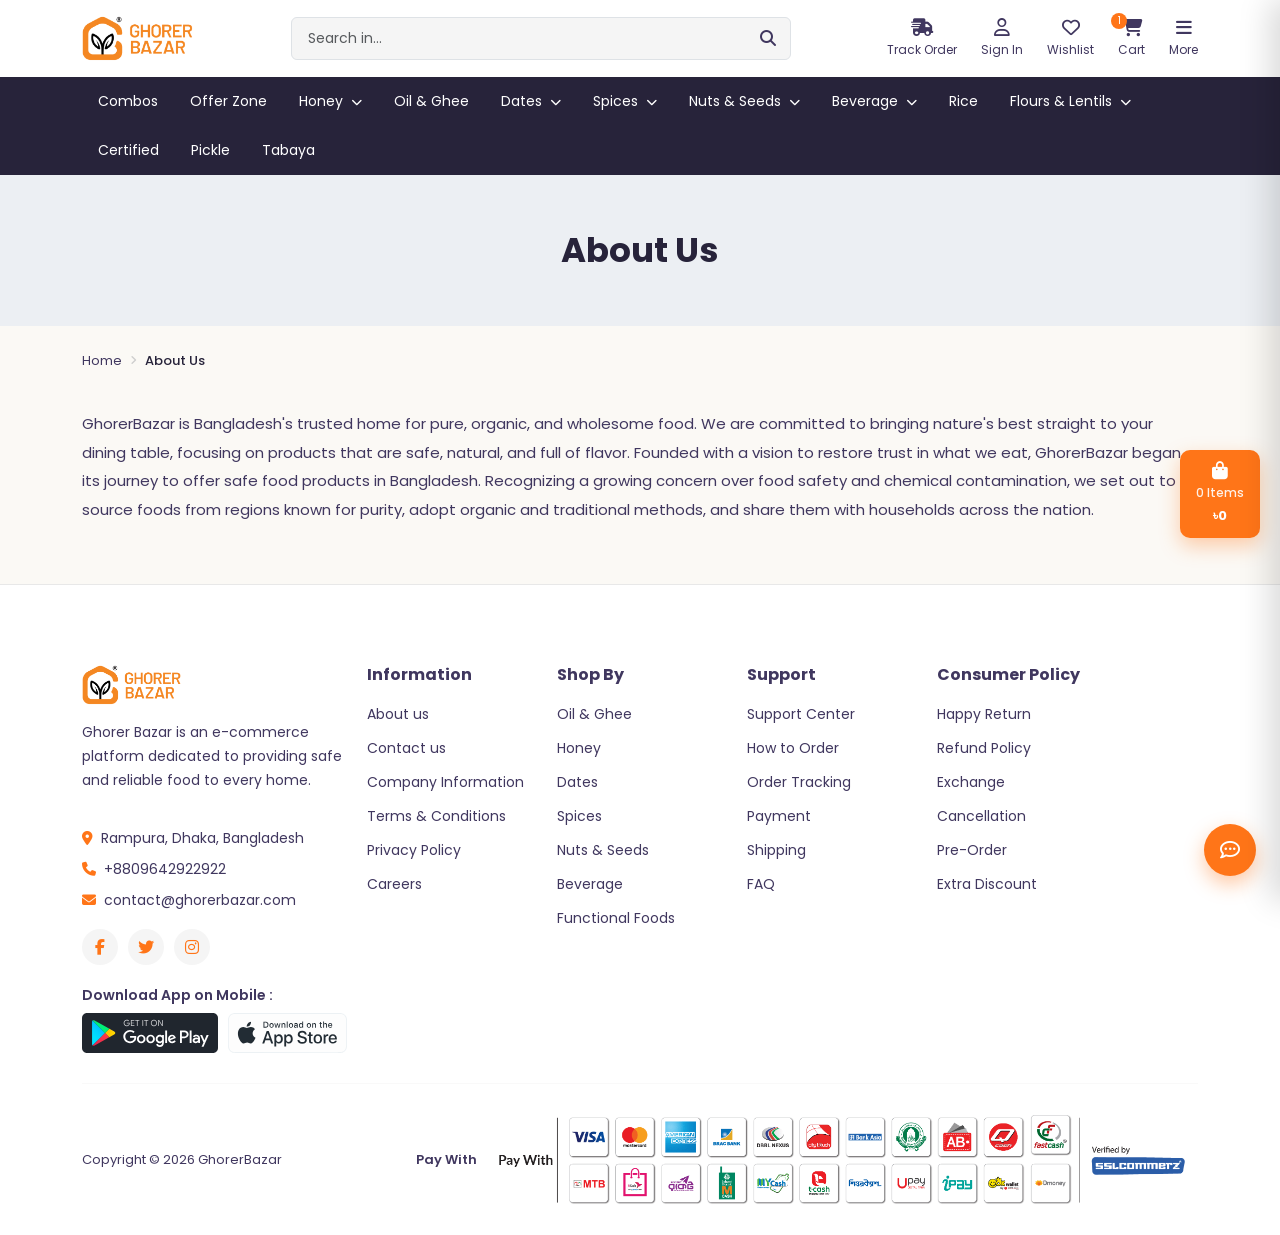
==== commit bae09a62: "Refactor footer links and add new pages for Support Center and Track Order - Updated footer links in" ====
--- a/about.html
+++ b/about.html
@@ -264,7 +264,7 @@
          Footer Section Start
     ========================================= -->
 
-    <footer class="site-footer">
+  <footer class="site-footer">
 
         <div class="container">
             <div class="footer-main">
@@ -308,7 +308,7 @@
                     <div class="col-lg-2 col-md-6 col-6">
                         <div class="footer-widget">
                             <h4>Information</h4>
-                            <ul>
+                           <ul>
                                 <li><a href="about.html">About us</a></li>
                                 <li><a href="contact.html">Contact us</a></li>
                                 <li><a href="company-information.html">Company Information</a></li>
@@ -340,10 +340,10 @@
                         <div class="footer-widget">
                             <h4>Support</h4>
                             <ul>
-                                <li><a href="#">Support Center</a></li>
-                                <li><a href="#">How to Order</a></li>
+                                <li><a href="support-center.html">Support Center</a></li>
+                                <li><a href="how-to-order.html">How to Order</a></li>
                                 <li><a href="track-order.html">Order Tracking</a></li>
-                                <li><a href="#">Payment</a></li>
+                                <li><a href="payment.html">Payment</a></li>
                                 <li><a href="#">Shipping</a></li>
                                 <li><a href="faq.html">FAQ</a></li>
                             </ul>
--- a/asset/css/style.css
+++ b/asset/css/style.css
@@ -3656,7 +3656,7 @@
     max-width: 1400px;
 }
 
-.about-section p + p {
+.about-section p+p {
     margin-top: 16px;
 }
 
@@ -3681,3 +3681,346 @@
         font-size: 18px;
     }
 }
+
+
+
+/* ========================================
+   Support Center Page
+======================================== */
+
+.support-cards-grid {
+    display: grid;
+    grid-template-columns: repeat(3, 1fr);
+    gap: 20px;
+    margin-top: 36px;
+}
+
+.support-card {
+    background: var(--white-color);
+    border: 1px solid var(--border-color);
+    border-radius: 10px;
+    padding: 24px;
+    transition: 0.25s;
+}
+
+.support-card:hover {
+    box-shadow: 0 10px 24px var(--shadow-light);
+    transform: translateY(-3px);
+}
+
+.support-card-icon {
+    width: 46px;
+    height: 46px;
+    background: var(--bg-hover);
+    color: var(--primary-color);
+    border-radius: 10px;
+    display: flex;
+    align-items: center;
+    justify-content: center;
+    font-size: 18px;
+    margin-bottom: 16px;
+}
+
+.support-card h4 {
+    font-size: 15px;
+    font-weight: 700;
+    color: var(--secondary-color);
+    margin-bottom: 10px;
+}
+
+.support-card p {
+    font-size: 13px;
+    line-height: 1.7;
+    color: var(--text-color);
+}
+
+@media (max-width: 991px) {
+    .support-cards-grid {
+        grid-template-columns: repeat(2, 1fr);
+    }
+}
+
+@media (max-width: 575px) {
+    .support-cards-grid {
+        grid-template-columns: 1fr;
+    }
+}
+
+
+/* ========================================
+   Track Order Section
+======================================== */
+
+.track-order-section {
+    padding: 40px 0 70px;
+}
+
+/* Hero Banner */
+.track-hero-banner {
+    position: relative;
+    background: linear-gradient(135deg, var(--secondary-color) 0%, #322a4d 55%, #241f38 100%);
+    border-radius: 20px;
+    padding: 60px 30px 90px;
+    text-align: center;
+    overflow: hidden;
+    margin-bottom: 70px;
+}
+
+/* Decorative background icon */
+.track-hero-icon-bg {
+    position: absolute;
+    top: -30px;
+    right: -20px;
+    font-size: 180px;
+    color: rgba(255, 255, 255, 0.05);
+    transform: rotate(-15deg);
+    pointer-events: none;
+}
+
+.track-hero-tag {
+    position: relative;
+    z-index: 2;
+    display: inline-flex;
+    align-items: center;
+    gap: 8px;
+    background: rgba(255, 117, 24, 0.15);
+    border: 1px solid rgba(255, 117, 24, 0.35);
+    color: var(--primary-color);
+    font-size: 12px;
+    font-weight: 600;
+    letter-spacing: 0.5px;
+    padding: 8px 18px;
+    border-radius: 30px;
+    margin-bottom: 18px;
+}
+
+.track-hero-title {
+    position: relative;
+    z-index: 2;
+    font-size: 36px;
+    font-weight: 700;
+    color: var(--white-color);
+    margin-bottom: 12px;
+}
+
+.track-hero-subtitle {
+    position: relative;
+    z-index: 2;
+    font-size: 15px;
+    color: rgba(255, 255, 255, 0.75);
+    margin-bottom: 0;
+}
+
+/* Search Box - overlapping the banner */
+.track-search-box {
+    position: relative;
+    z-index: 3;
+    max-width: 650px;
+    margin: 30px auto -55px;
+}
+
+.track-search-form {
+    position: relative;
+    display: flex;
+    align-items: center;
+    background: var(--white-color);
+    border-radius: 14px;
+    padding: 8px 8px 8px 22px;
+    box-shadow: 0 20px 40px rgba(0, 0, 0, 0.25);
+}
+
+.track-search-icon {
+    color: var(--light-color);
+    font-size: 15px;
+    margin-right: 12px;
+}
+
+.track-search-input {
+    flex: 1;
+    border: none;
+    background: transparent;
+    padding: 14px 0;
+    font-family: inherit;
+    font-size: 14px;
+    color: var(--text-color);
+    outline: none;
+}
+
+.track-search-btn {
+    background: var(--primary-color);
+    color: var(--white-color);
+    font-size: 14px;
+    font-weight: 600;
+    padding: 14px 32px;
+    border-radius: 10px;
+    transition: 0.2s;
+    white-space: nowrap;
+}
+
+.track-search-btn:hover {
+    background: var(--primary-hover);
+}
+
+/* Result Box */
+.track-result-box {
+    max-width: 480px;
+    margin: 0 auto;
+    background: var(--white-color);
+    border: 1px solid var(--border-color);
+    border-radius: 16px;
+    padding: 55px 35px;
+    text-align: center;
+    box-shadow: 0 4px 14px var(--shadow-light);
+}
+
+.track-result-icon {
+    width: 84px;
+    height: 84px;
+    margin: 0 auto 22px;
+    background: linear-gradient(135deg, #fdf1e7 0%, #fef8f3 100%);
+    color: var(--primary-color);
+    border-radius: 50%;
+    display: flex;
+    align-items: center;
+    justify-content: center;
+    font-size: 32px;
+}
+
+.track-result-title {
+    font-size: 19px;
+    font-weight: 700;
+    color: var(--secondary-color);
+    margin-bottom: 10px;
+}
+
+.track-result-text {
+    font-size: 13px;
+    line-height: 1.7;
+    color: var(--text-color);
+    opacity: 0.75;
+    margin-bottom: 26px;
+}
+
+.track-back-btn {
+    display: inline-flex;
+    align-items: center;
+    gap: 8px;
+    background: var(--primary-color);
+    color: var(--white-color);
+    font-size: 13px;
+    font-weight: 600;
+    padding: 13px 30px;
+    border-radius: 30px;
+    transition: 0.2s;
+}
+
+.track-back-btn:hover {
+    background: var(--primary-hover);
+    color: var(--white-color);
+    transform: translateY(-2px);
+}
+
+/* Responsive */
+@media (max-width: 767px) {
+    .track-order-section {
+        padding: 25px 0 50px;
+    }
+
+    .track-hero-banner {
+        padding: 40px 20px 80px;
+        border-radius: 16px;
+    }
+
+    .track-hero-icon-bg {
+        font-size: 120px;
+    }
+
+    .track-hero-title {
+        font-size: 24px;
+    }
+
+    .track-hero-subtitle {
+        font-size: 13px;
+    }
+
+    .track-search-box {
+        margin: 24px auto -45px;
+        padding: 0 12px;
+    }
+
+    .track-search-form {
+        flex-direction: column;
+        align-items: stretch;
+        padding: 14px;
+        gap: 10px;
+    }
+
+    .track-search-icon {
+        display: none;
+    }
+
+    .track-search-input {
+        padding: 10px 0;
+        text-align: center;
+    }
+
+    .track-search-btn {
+        padding: 13px;
+    }
+
+    .track-result-box {
+        padding: 40px 22px;
+    }
+}
+
+/* ========================================
+   Policy Pages (Payment / Shipping / Terms etc.)
+======================================== */
+
+.policy-section {
+    padding: 40px 0 60px;
+}
+
+.policy-content {
+    max-width: 900px;
+}
+
+.policy-content>p {
+    font-size: 14px;
+    line-height: 1.8;
+    color: var(--text-color);
+    margin-bottom: 20px;
+}
+
+.policy-content h4 {
+    font-size: 15px;
+    font-weight: 700;
+    color: var(--secondary-color);
+    margin-bottom: 10px;
+}
+
+.policy-content ul {
+    margin-bottom: 20px;
+}
+
+.policy-content ul li {
+    position: relative;
+    font-size: 14px;
+    color: var(--text-color);
+    padding-left: 14px;
+    margin-bottom: 4px;
+}
+
+.policy-content ul li::before {
+    content: "•";
+    position: absolute;
+    left: 0;
+    color: var(--text-color);
+}
+
+/* Responsive */
+@media (max-width: 767px) {
+    .policy-section {
+        padding: 25px 0 40px;
+    }
+}
